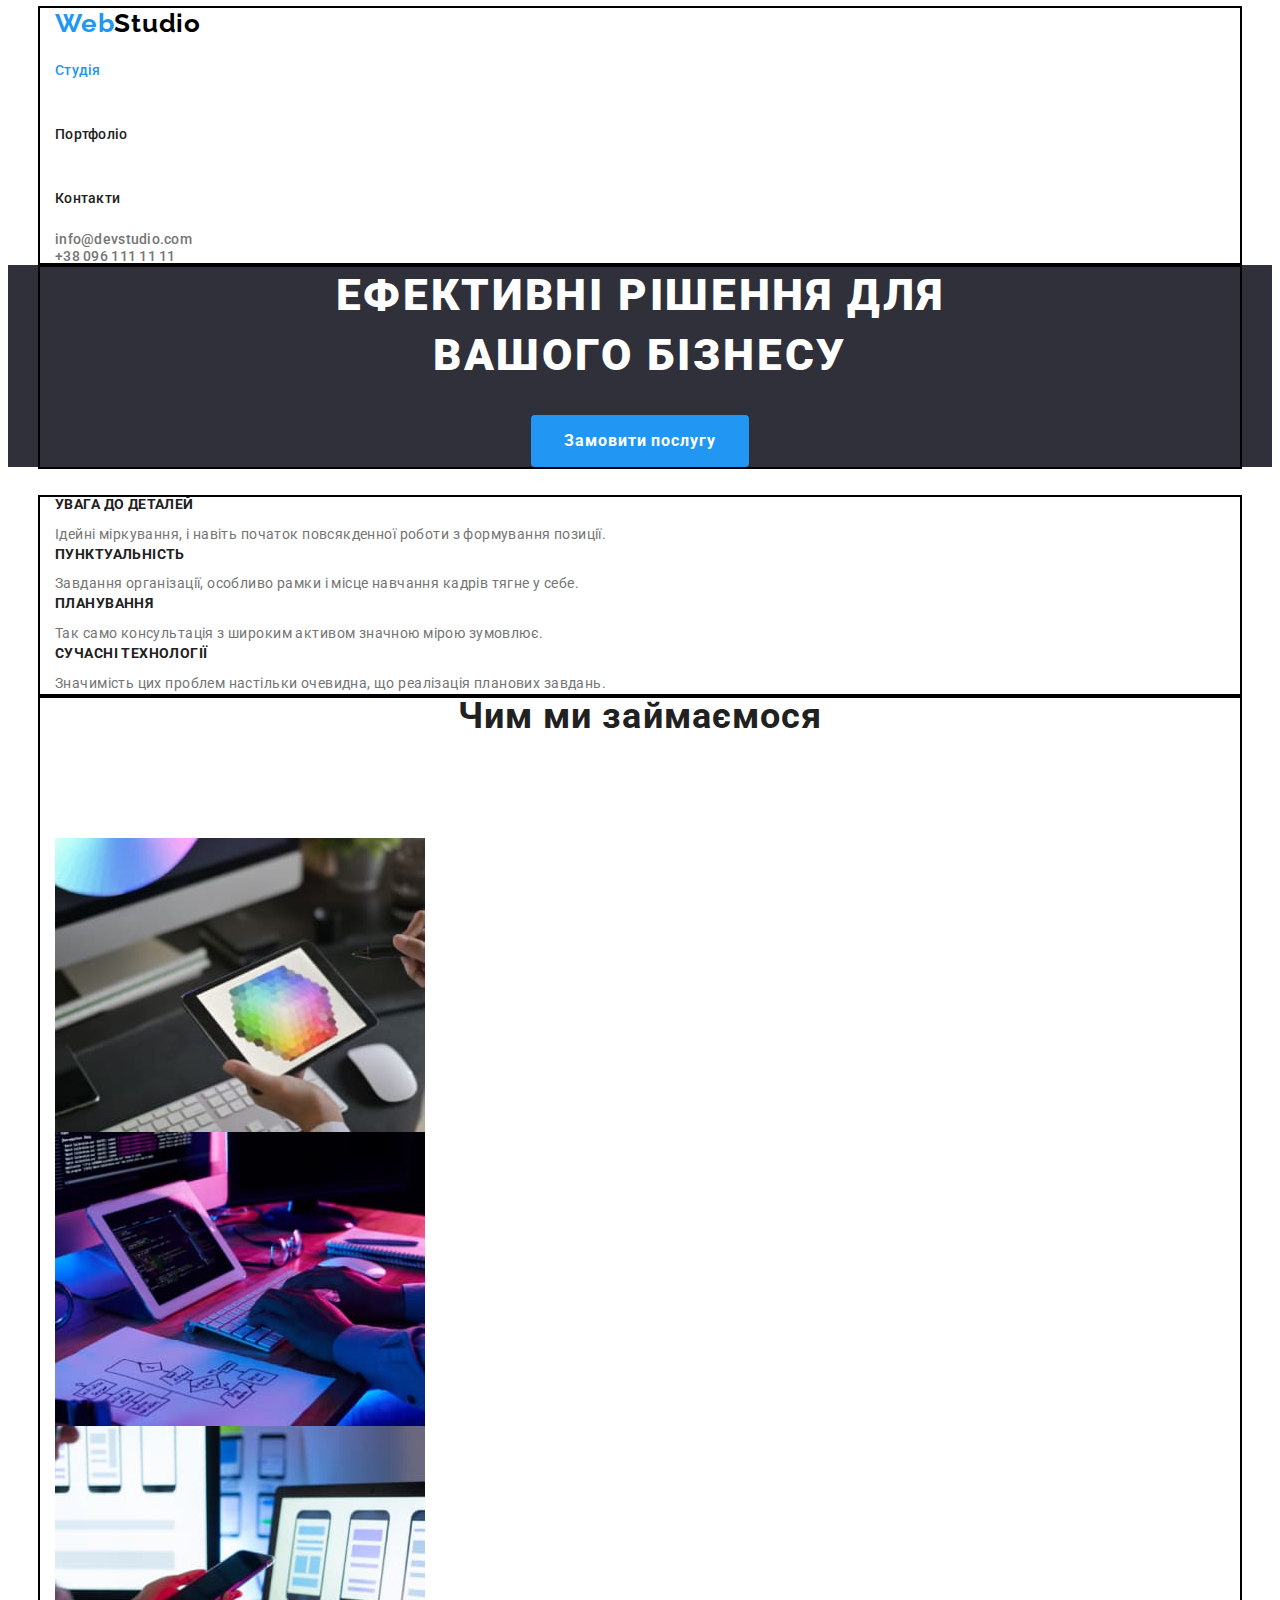
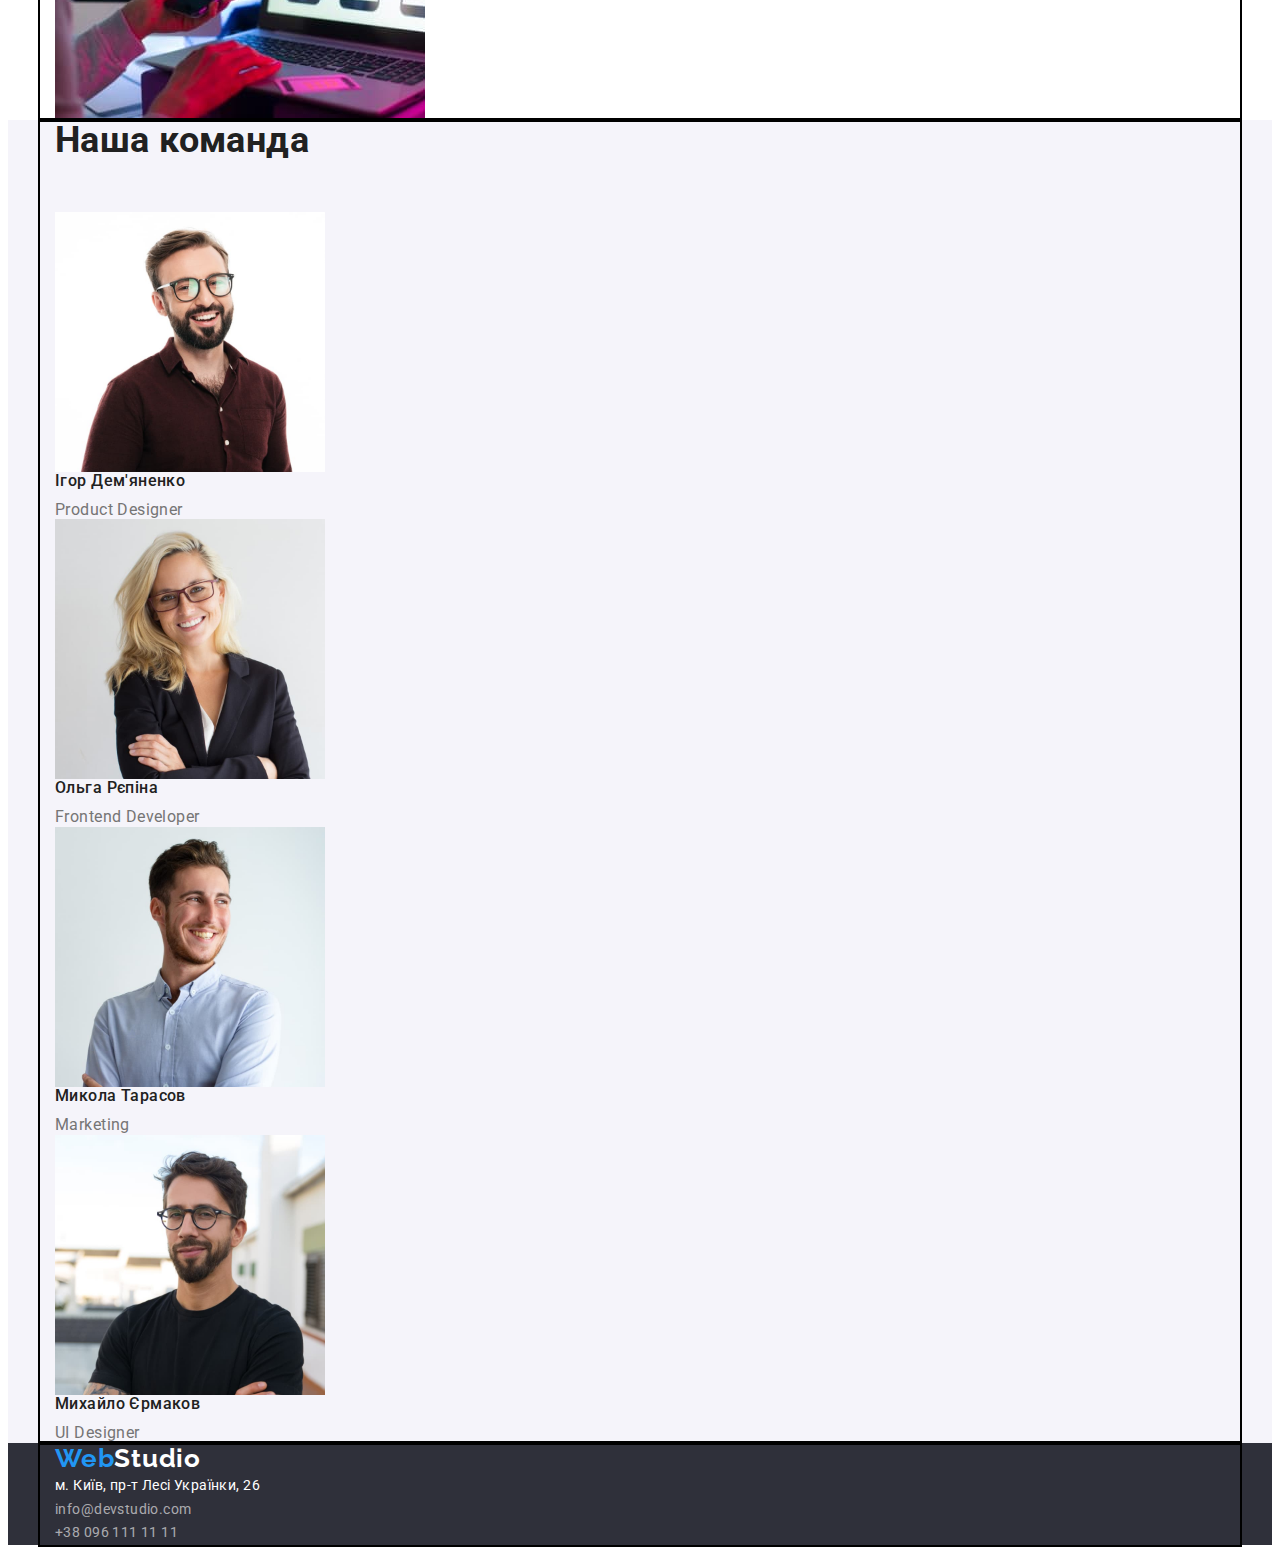
==== index.html @ 80672c94 "added container" ====
<!DOCTYPE html>
<html lang="uk">
  <head>
    <meta charset="UTF-8" />
    <meta http-equiv="X-UA-Compatible" content="IE=edge" />
    <meta name="viewport" content="width=device-width, initial-scale=1.0" />
    <title>Studio</title>
    <link rel="preconnect" href="https://fonts.googleapis.com">
    <link rel="preconnect" href="https://fonts.gstatic.com" crossorigin>
    <link href="https://fonts.googleapis.com/css2?family=Raleway:wght@700&family=Roboto:wght@400;500;700;900&display=swap" rel="stylesheet">
    <link rel="stylesheet" href="https://cdnjs.cloudflare.com/ajax/libs/modern-normalize/1.1.0/modern-normalize.min.css" integrity="sha512-wpPYUAdjBVSE4KJnH1VR1HeZfpl1ub8YT/NKx4PuQ5NmX2tKuGu6U/JRp5y+Y8XG2tV+wKQpNHVUX03MfMFn9Q==" crossorigin="anonymous" referrerpolicy="no-referrer" />
    <link rel="stylesheet" href="./css/styles.css" />
  </head>

  <body>

    <!-- хедер -->

   <header class="header">
    <div class="container">    
      <nav class="header-nav">
         <a href="./index.html" class="logo">Web<span class="logo-text">Studio</span></a>
        
         <ul class="header-nav-list">
          <li class="header-nav-item">
            <a href="./index.html" class="header-nav-link current">Студія</a></li>
          <li class="header-nav-item">
            <a href="./portfolio.html" class="header-nav-link">Портфоліо</a></li>
          <li class="header-nav-item">
            <a href="./index.html" class="header-nav-link">Контакти</a></li>
        </ul>
        
     </nav>

      <ul class="header-contact">
        <li>
          <a href="mailto:minfo@devstudio.com" class="mail-link">info@devstudio.com</a>
        </li>
        <li>
          <a href="tel:+380961111111" class="tel-link">+38 096 111 11 11</a>
        </li>
      </ul>
   </div>
  </header>

    <main>
      <section class="hero">
        <div class="container">
          <h1 class="hero-title">Ефективні рішення для вашого бізнесу</h1>
          <button type="button" class="hero-btn button">Замовити послугу</button>
        </div>
      </section>

      <section class="feature">
        <div class="container">
          <h2 class="visually-hidden">Особливості</h2>
          <ul class="feature-list">
            <li class="feature-item">
              <h3 class="feature-title">Увага до деталей</h3>
              <p class="feature-text">Ідейні міркування, і навіть початок повсякденної роботи з формування позиції.</p>
            </li>
            <li class="feature-item">
              <h3 class="feature-title">Пунктуальність</h3>
              <p class="feature-text">Завдання організації, особливо рамки і місце навчання кадрів тягне у себе.</p>
            </li>
            <li class="feature-item">
              <h3 class="feature-title">Планування</h3>
              <p class="feature-text">Так само консультація з широким активом значною мірою зумовлює.</p>
            </li>
            <li class="feature-item">
              <h3 class="feature-title">Сучасні технології</h3>
              <p class="feature-text">Значимість цих проблем настільки очевидна, що реалізація планових завдань.</p>
            </li>
          </ul>
        </div>
      </section>

      <section class="work">
        <div class="container">
          <h2 class="work-title">Чим ми займаємося</h2>
          <ul class="work-list">
            <li>
              <img src="./images/1.jpg" alt="розробка програм гаджетах" width="370" />
            </li>
            <li>
              <img src="./images/2.jpg" alt="розробка програм гаджетах" width="370" />
            </li>
            <li>
              <img src="./images/3.jpg" alt="розробка програм гаджетах" width="370" />
            </li>
          </ul>
        </div>
      </section>

      <section class="team">
        <div class="container">
          <h2 class="team-title">Наша команда</h2>
          <ul class="team-list">
            <li>
              <img src="./images/4.jpg" alt="член команди" width="270" />
              <h3 class="team-name">Ігор Дем'яненко</h3>
              <p lang="en" class="team-activity">Product Designer</p>
            </li>
  
            <li>
              <img src="./images/5.jpg" alt="член команди" width="270" />
              <h3 class="team-name">Ольга Рєпіна</h3>
              <p lang="en" class="team-activity">Frontend Developer</p>
            </li>
  
            <li>
              <img src="./images/6.jpg" alt="член команди" width="270" />
              <h3 class="team-name">Микола Тарасов</h3>
              <p lang="en" class="team-activity">Marketing</p>
            </li>
  
            <li>
              <img src="./images/7.jpg" alt="член команди" width="270" />
              <h3 class="team-name">Михайло Єрмаков</h3>
              <p lang="en" class="team-activity">UI Designer</p>
            </li>
          </ul>
        </div>
      </section>
    </main>

 <!-- футер -->

    <footer class="footer">
     <div class="container">
       <a href="./index.html" class="logo">Web<span class="logo-text-footer">Studio</span></a>
        <address class="footer-adress">
          <ul class="footer-adress-list">
            <li class="footer-adress-item">
              <a
                href="https://www.google.com/maps/d/viewer?mid=10uSM3H-mIU3GznYo2szRIEphczw&hl=en_US&ll=50.42732700000001%2C30.538092&z=17"
                class="footer-map" 
                target="_blank"
                rel="noreferrer noopener">
                м. Київ, пр-т Лесі Українки, 26
              </a>
            </li>
  
            <li class="footer-mail">
              <a href="mailto:minfo@devstudio.com" class="footer-mail">info@devstudio.com</a>
            </li>
  
            <li>
              <a href="tel:+380961111111" class="footer-tel">+38 096 111 11 11</a>
            </li>
          </ul>
        </address>
     </div>
    </footer>
  </body>
</html>
---- css/styles.css ----
/* основной цвет текста color: #757575; */
/* вторичный цвет текста color: #212121; */
/* белый color: #FFFFFF; */
/* акцент #2196F3; */
/* вторичный цвет фона #F5F4FA; */
/* цвет текста в футере rgba(255, 255, 255, 0.6) */
/* 000000 */
/* ECECEC */
/* F5F4FA */
/* 2F303A */
/* FFFFFF 60% */

:root {
  --primary-text-color: #757575; 
  --title-text-color: #212121;
  --white-color: rgba(255, 255, 255, 0.6);
  --accept-color: #2196F3;
  --primary-bg-color: #FFFFFF;
  --bgr-color: #2F303A;
  --black-color: #000000; 
  --bgr-secondary-color: #F5F4FA;
  --transpernt-white-color: rgba(255, 255, 255, 0.6);
  --hidden-color: #188CE8;
}

html {
  box-sizing: border-box;
}

*,
*::after,
*::before {
  box-sizing: inherit;
}

p, 
h1, 
h2, 
h3, 
h4, 
h5, 
h6 {
  margin: 0;
  }

ul, ol {
  margin: 0;
  padding-left: 0;
}

address {
  font-style: normal;
}

img {
  display: block;
}


body {
  background-color: var(--primary-bg-color);
  color: var(--primary-text-color);
  font-family: Roboto, sans-serif;
  font-size: 14px;
  font-weight: 400;
  letter-spacing: 0.03em;
  }

  .container {
    width: 1200px;
    padding-left: 15px;
    padding-right: 15px;
    outline: 2px solid black;
    margin: 0 auto;
  }

.visually-hidden {
  position: absolute;
  width: 1px;
  height: 1px;
  margin: -1px;
  border: 0;
  padding: 0;
  white-space: nowrap;
  clip-path: inset(100%);
  clip: rect(0 0 0 0);
  overflow: hidden;
}

.button {
font-family: Roboto, sans-serif;
cursor: pointer;
min-width: 152px;
border: 1px solid transparent;
}


/* индекс */

/* хедер */

.header {
 
}

.logo {
font-family: Raleway, normal;
color: var(--accept-color);
text-decoration: none;
font-weight: 700;
font-size: 26px;
line-height: 1.19;
letter-spacing: 0.03em;
}

.logo-text {
color: var(--black-color);
}

.header-nav-list {
list-style-type: none;

}

/* .header-nav-item {

} */

.header-nav-link {
color: var(--title-text-color);
text-decoration: none;
font-weight: 500;
font-size: 14px;
line-height: 1.14;
letter-spacing: 0.02em;
padding-top: 24px;
padding-bottom: 24px;
display: block;
}

.current {
color: var(--accept-color);
}

.header-contact {
 list-style-type: none;
}

.mail-link {
text-decoration: none;
color: var(--primary-text-color);
font-weight: 500;
font-size: 14px;
line-height: 1.14;
letter-spacing: 0.02em;
}

.tel-link {
text-decoration: none;
color: var(--primary-text-color);
font-weight: 500;
font-size: 14px;
line-height: 1.14;
letter-spacing: 0.02em;
}

.header-nav-link:hover,
.header-nav-link:focus,
.mail-link:hover,
.mail-link:focus,
.tel-link:hover,
.tel-link:focus {
color: var(--accept-color);
}

/* main */

.hero {
 background-color: var(--bgr-color); 
 margin-bottom: 30px;
}

.hero-title {
color: var(--primary-bg-color);
font-weight: 900;
font-size: 44px;
line-height: 60px;
letter-spacing: 0.06em;
text-transform: uppercase;
max-width: 696px;
margin: 0 auto;
margin-bottom: 30px;
text-align: center;
}

.hero-btn {
color: var(--primary-bg-color);
background-color: var(--accept-color);
font-weight: 700;
font-size: 16px;
line-height: 1.87;
letter-spacing: 0.06em;
margin: 0 auto;
display: block;
border-radius: 4px;
padding: 10px 32px;
text-align: center;
}

 .hero-btn:hover,
 .hero-btn:focus {
 background-color: var(--hidden-color);
 }

/* feature */

  /* .feature {

  }*/

.feature-list {
list-style-type: none;
}

/* .feature-item {
 } */

.feature-title {
color: var(--title-text-color);
font-weight: 700;
font-size: 14px;
line-height: 1.14;
text-transform: uppercase;
padding-bottom: 10px;
}

.feature-text {
color: var(--primary-text-color);
font-weight: 400;
font-size: 14px;
line-height:1.71;
letter-spacing: 0.03em;
}

/* work */

.work-title {
color: var(--title-text-color);
font-weight: 700;
font-size: 36px;
line-height: 1.16;
letter-spacing: 0.03em;
margin-bottom: 50px;
text-align: center;
padding-bottom: 50px;
}

.work-list {
list-style-type: none;  
}

/* team */

.team {
background-color: var(--bgr-secondary-color);
}

.team-title {
color: var(--title-text-color);
font-weight: 700;
font-size: 36px;
line-height: 1.16;
margin-bottom: 50px;
}

.team-list {
list-style-type: none; 
}

.team-name {
color: var(--title-text-color);
font-weight: 500;
font-size: 16px;
line-height: 1.18;
margin-bottom: 10px;
}

.team-activity {
font-size: 16px;
line-height: 1.18;
}

/* футер */

.footer {
background-color: var(--bgr-color);
}

/* .footer-adress {
  } */

.footer-adress-list {
list-style-type: none;
}

.logo-text-footer {
  color: var(--primary-bg-color);
}

.footer-mail, .footer-tel {
font-style: normal;
color: var(--transpernt-white-color);
text-decoration: none;
line-height: 1.71;
}

.footer-map {
font-style: normal;
color: var(--primary-bg-color);
text-decoration: none;
line-height: 1.71;
}

.footer-map:hover,
.footer-map:focus,
.footer-mail:hover,
.footer-mail:focus,
.footer-tel:hover,
.footer-tel:focus {
color: var(--accept-color);
}

/* Портфолио */

.button-secondary:hover,
.button-secondary:focus {
background-color: var(--accept-color);
color: var(--primary-bg-color);
}

.button-secondary {
color: var(--title-text-color);
background-color: var(--bgr-secondary-color);
font-weight: 500;
font-size: 16px;
line-height: 1.62;
text-align: center;
letter-spacing: 0.03em;
}

.portfolio-list {
 list-style-type: none; 
}

.portfolio-title {
color: var(--title-text-color);
font-weight: 700;
font-size: 18px;
line-height: 2;
letter-spacing: 0.06em;
}

.portfolio-text {
font-size: 16px;
line-height: 1.87;
}
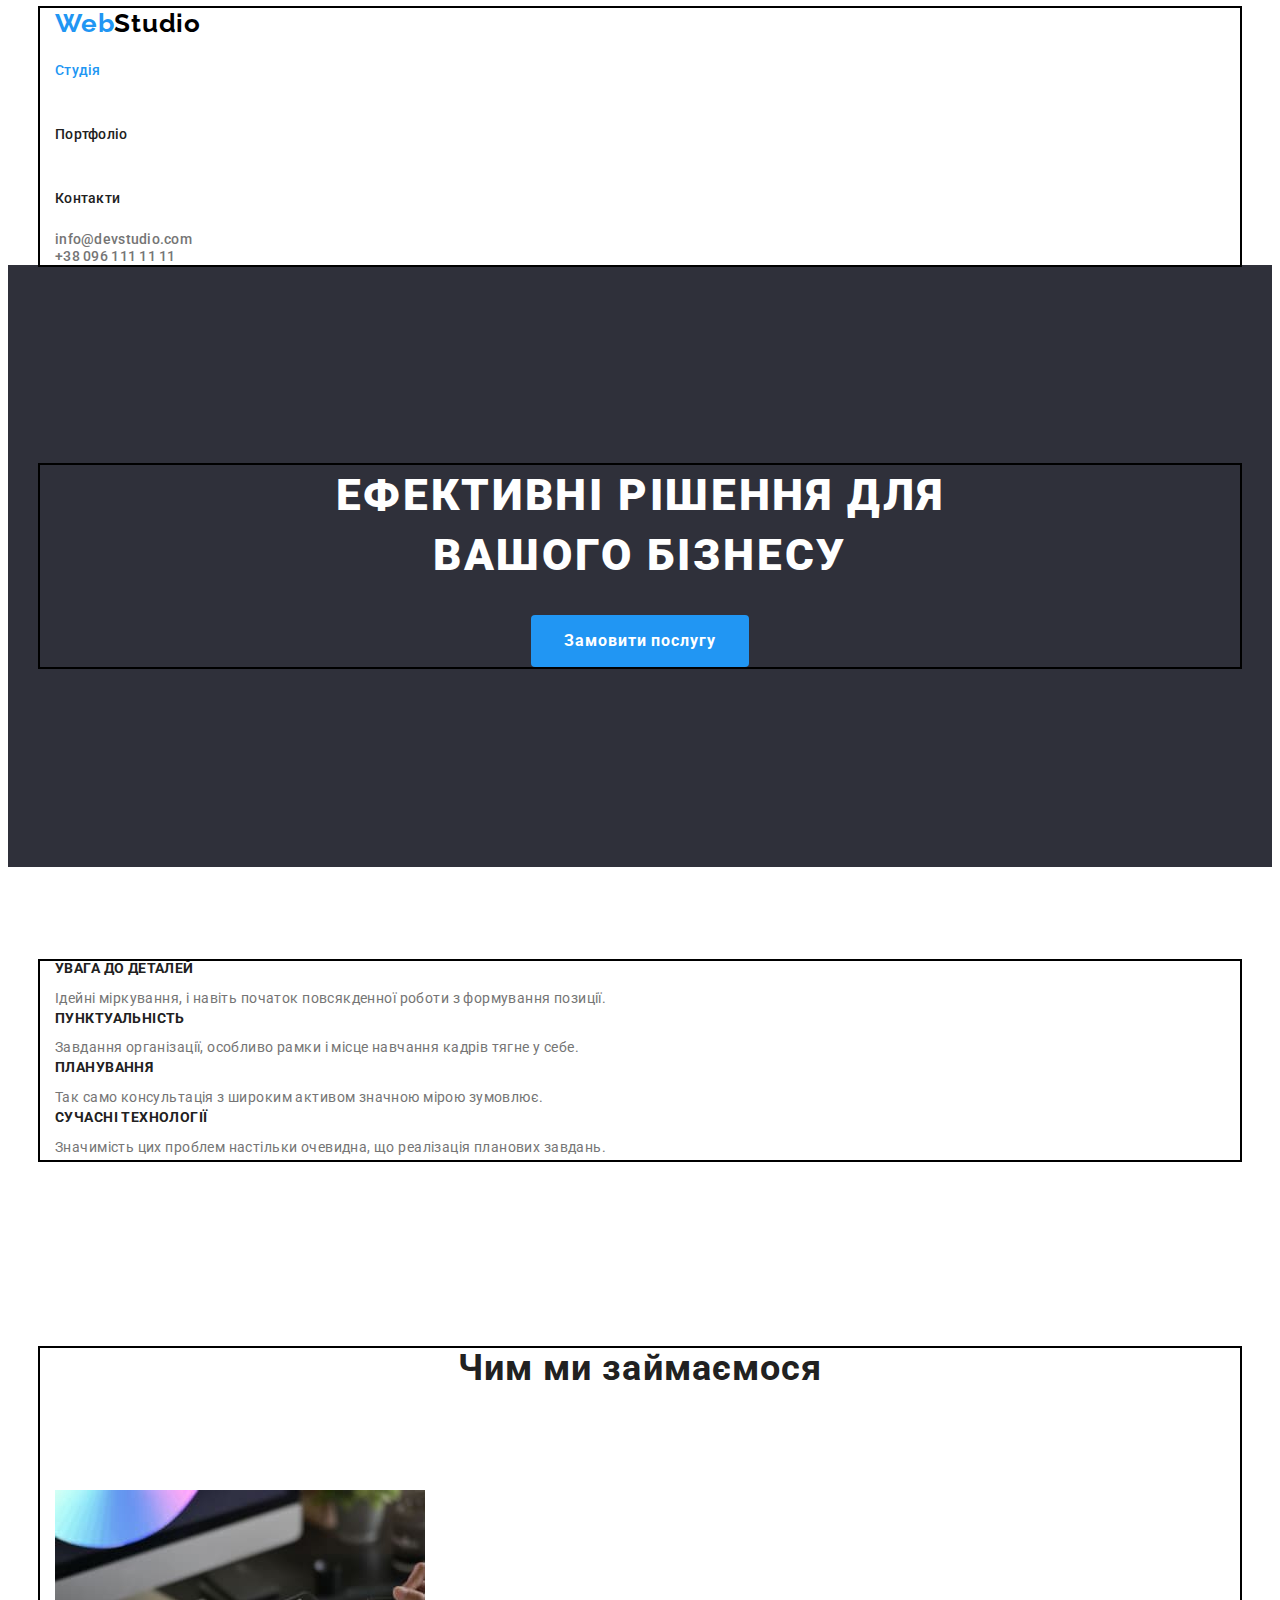
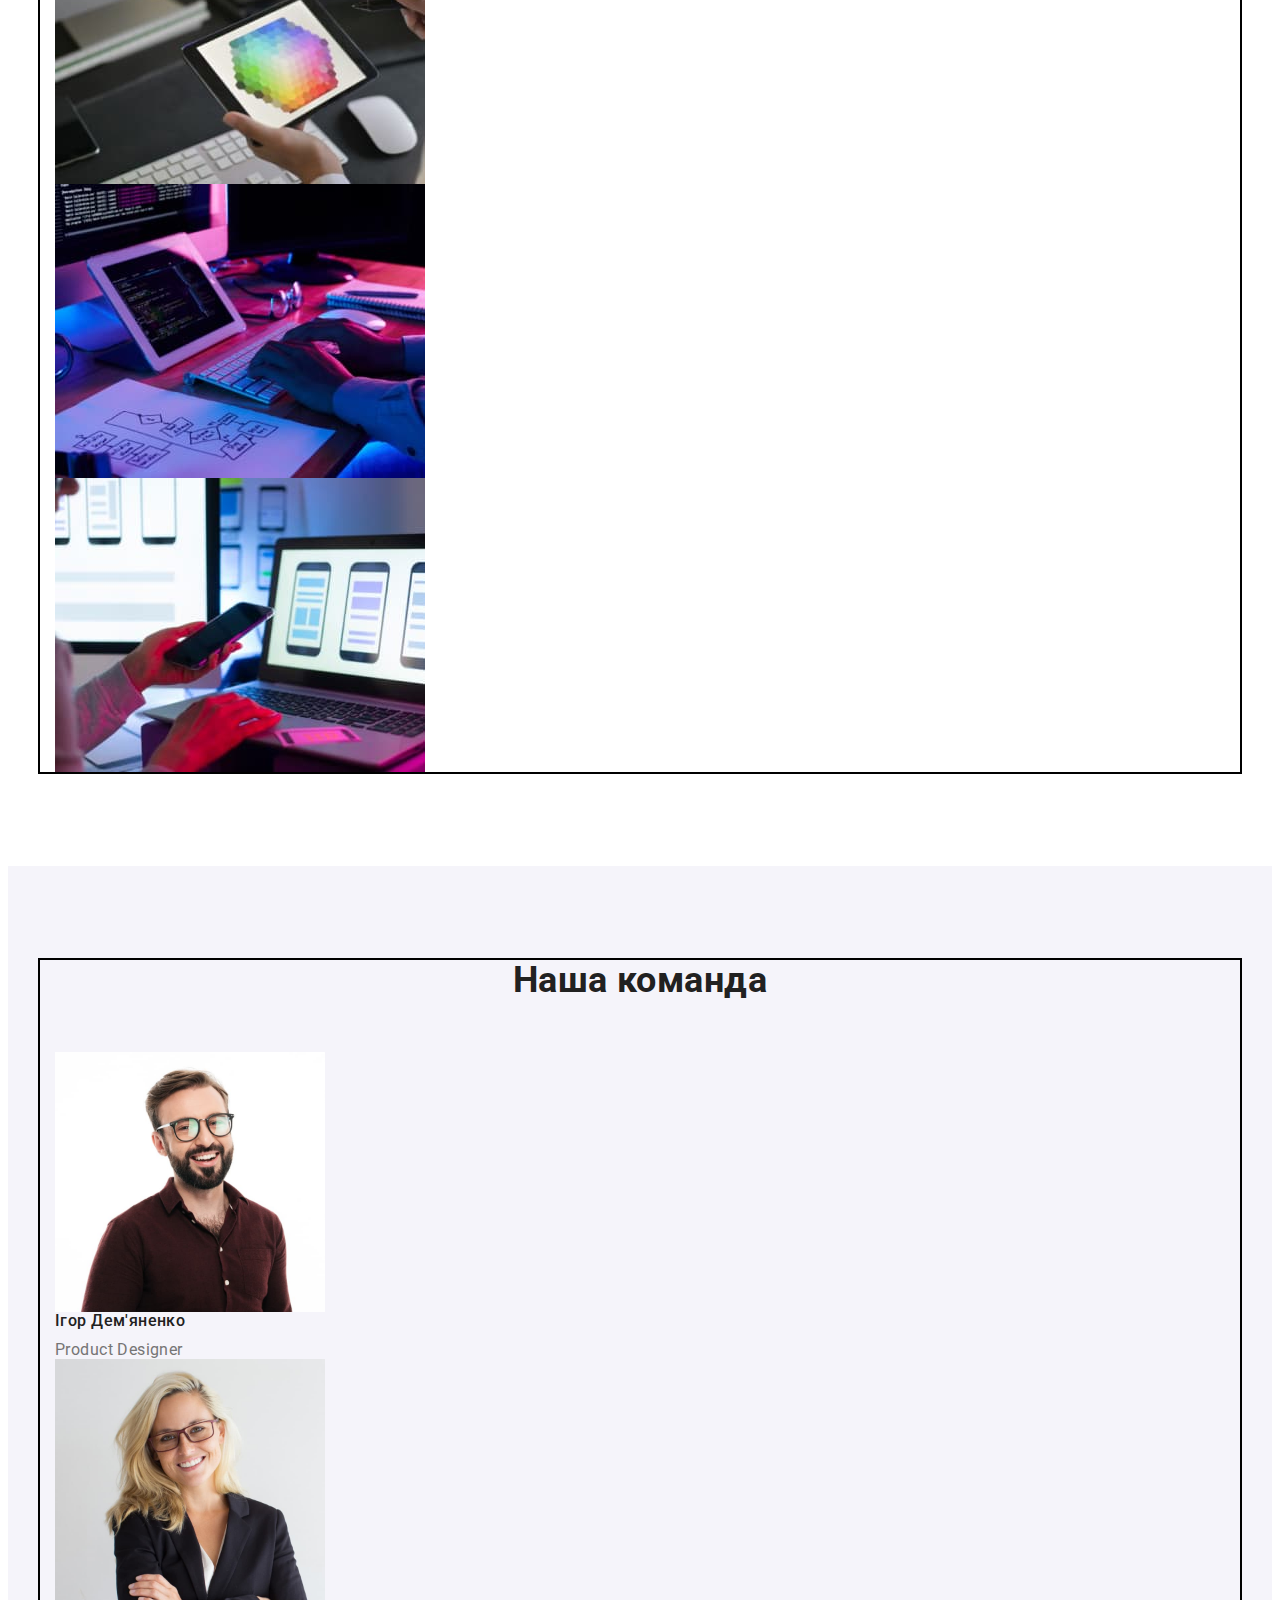
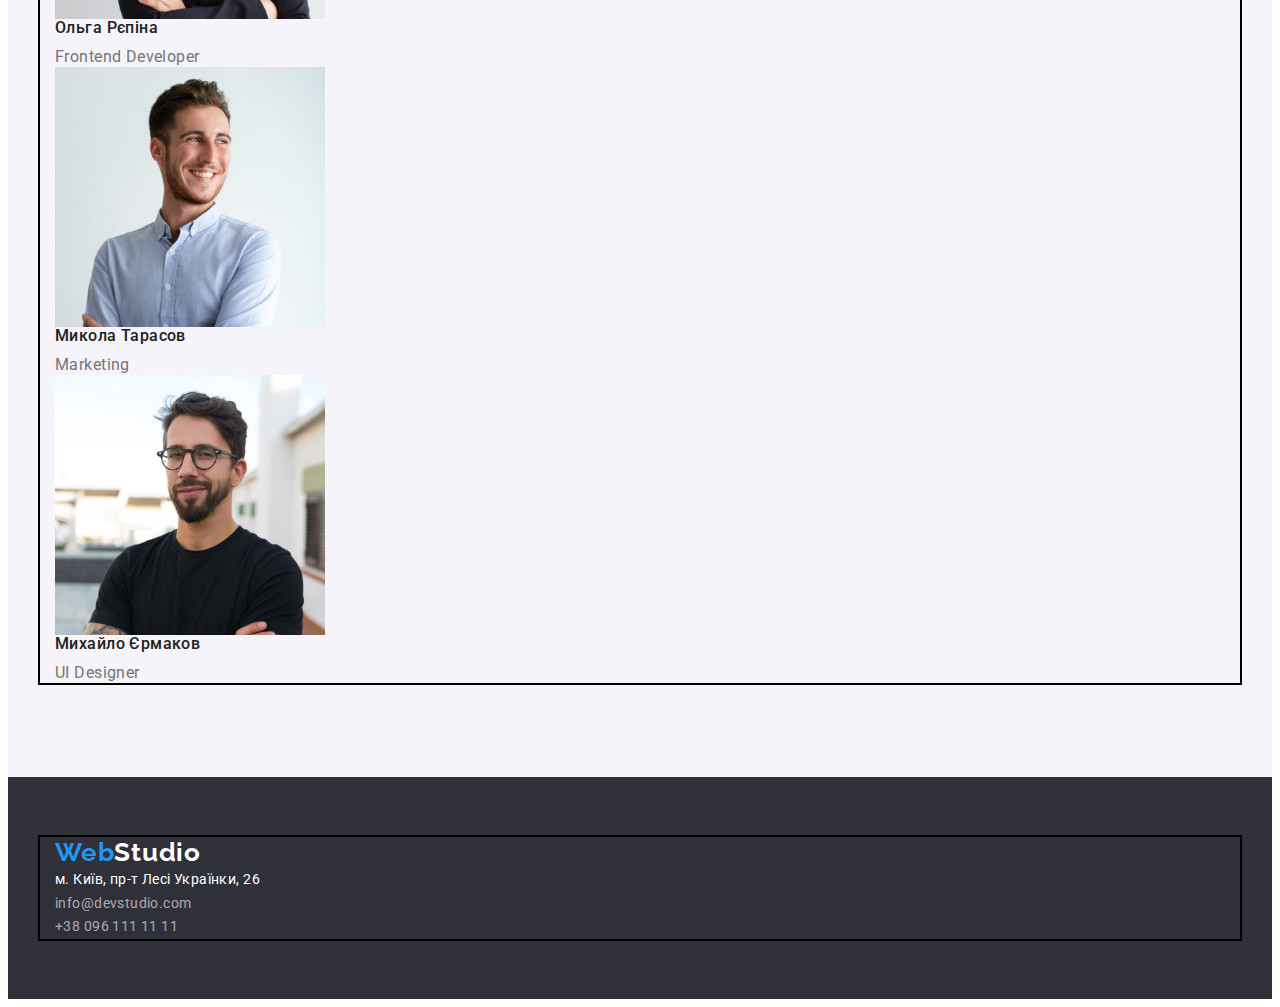
==== commit 542d54dd: "added flex" ====
--- a/index.html
+++ b/index.html
@@ -51,7 +51,7 @@
         </div>
       </section>
 
-      <section class="feature">
+      <section class="feature section">
         <div class="container">
           <h2 class="visually-hidden">Особливості</h2>
           <ul class="feature-list">
@@ -75,7 +75,7 @@
         </div>
       </section>
 
-      <section class="work">
+      <section class="work section">
         <div class="container">
           <h2 class="work-title">Чим ми займаємося</h2>
           <ul class="work-list">
@@ -92,7 +92,7 @@
         </div>
       </section>
 
-      <section class="team">
+      <section class="team section">
         <div class="container">
           <h2 class="team-title">Наша команда</h2>
           <ul class="team-list">
--- a/css/styles.css
+++ b/css/styles.css
@@ -90,8 +90,12 @@
 .button {
 font-family: Roboto, sans-serif;
 cursor: pointer;
-min-width: 152px;
 border: 1px solid transparent;
+}
+
+.section {
+  padding-top: 94px;
+  padding-bottom: 94px;
 }
 
 
@@ -177,7 +181,7 @@
 
 .hero {
  background-color: var(--bgr-color); 
- margin-bottom: 30px;
+ padding: 200px 0px;
 }
 
 .hero-title {
@@ -271,6 +275,7 @@
 font-size: 36px;
 line-height: 1.16;
 margin-bottom: 50px;
+text-align: center;
 }
 
 .team-list {
@@ -294,6 +299,8 @@
 
 .footer {
 background-color: var(--bgr-color);
+padding-top: 60px;
+padding-bottom: 60px;
 }
 
 /* .footer-adress {
@@ -332,6 +339,10 @@
 
 /* Портфолио */
 
+.portfolio {
+  padding: 94px 0;
+  }
+
 .button-secondary:hover,
 .button-secondary:focus {
 background-color: var(--accept-color);
@@ -346,11 +357,43 @@
 line-height: 1.62;
 text-align: center;
 letter-spacing: 0.03em;
-}
+padding: 6px 22px;
+}
+
+.portfolio-list, .menu {
+ list-style-type: none;
+ display: flex;
+  }
+
+.menu {
+  /* flex-wrap: wrap; */
+  justify-content: center;
+  margin-bottom: 50px;
+  }
+
+ .menu li{
+  margin-right: 8px;
+ }
+
+ .menu li:last-child {
+  margin-right: 0;
+}
+
 
 .portfolio-list {
- list-style-type: none; 
-}
+  flex-wrap: wrap;
+  flex-basis: calc(100% / 3);
+  gap: 30px;
+  }
+
+.portfolio-list-card {
+  outline: 1px solid #EEEEEE;
+}
+
+.card {
+  padding: 20px 24px;
+}
+
 
 .portfolio-title {
 color: var(--title-text-color);
@@ -358,6 +401,7 @@
 font-size: 18px;
 line-height: 2;
 letter-spacing: 0.06em;
+padding-bottom: 4px;
 }
 
 .portfolio-text {
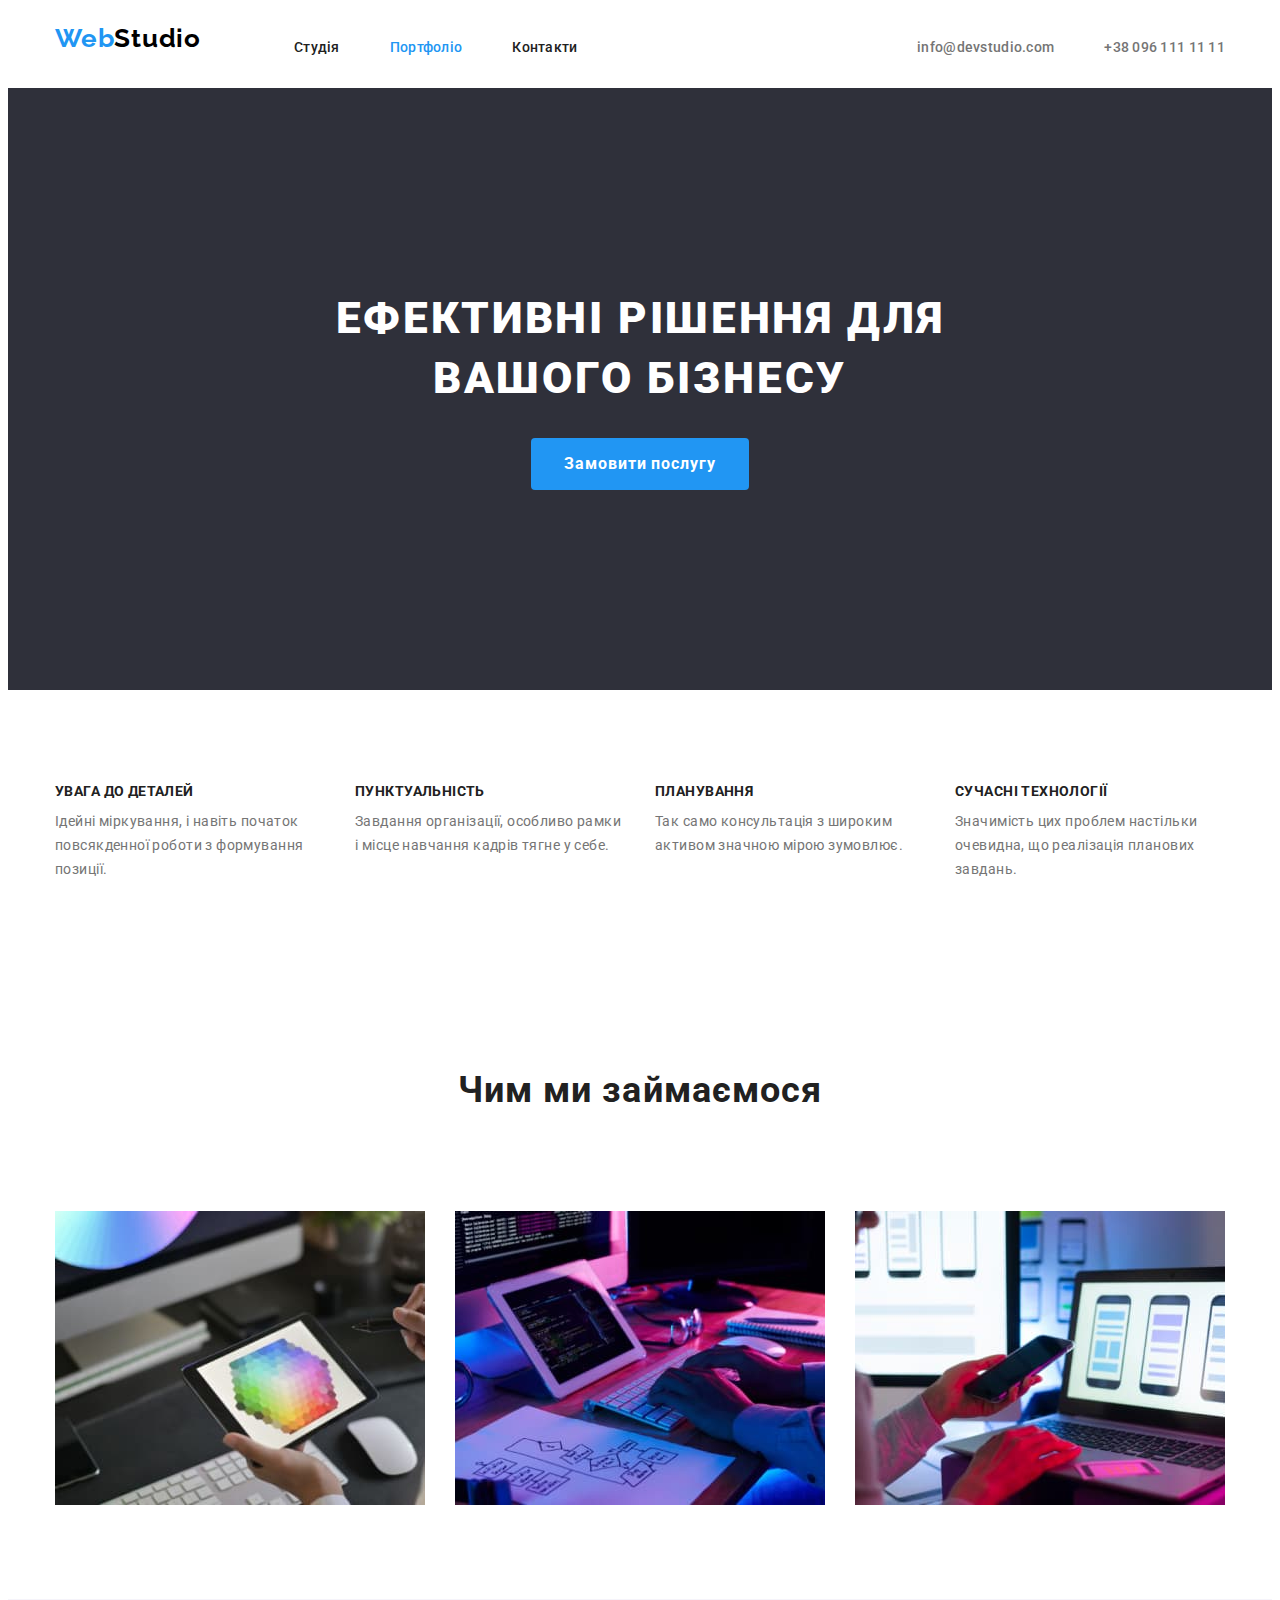
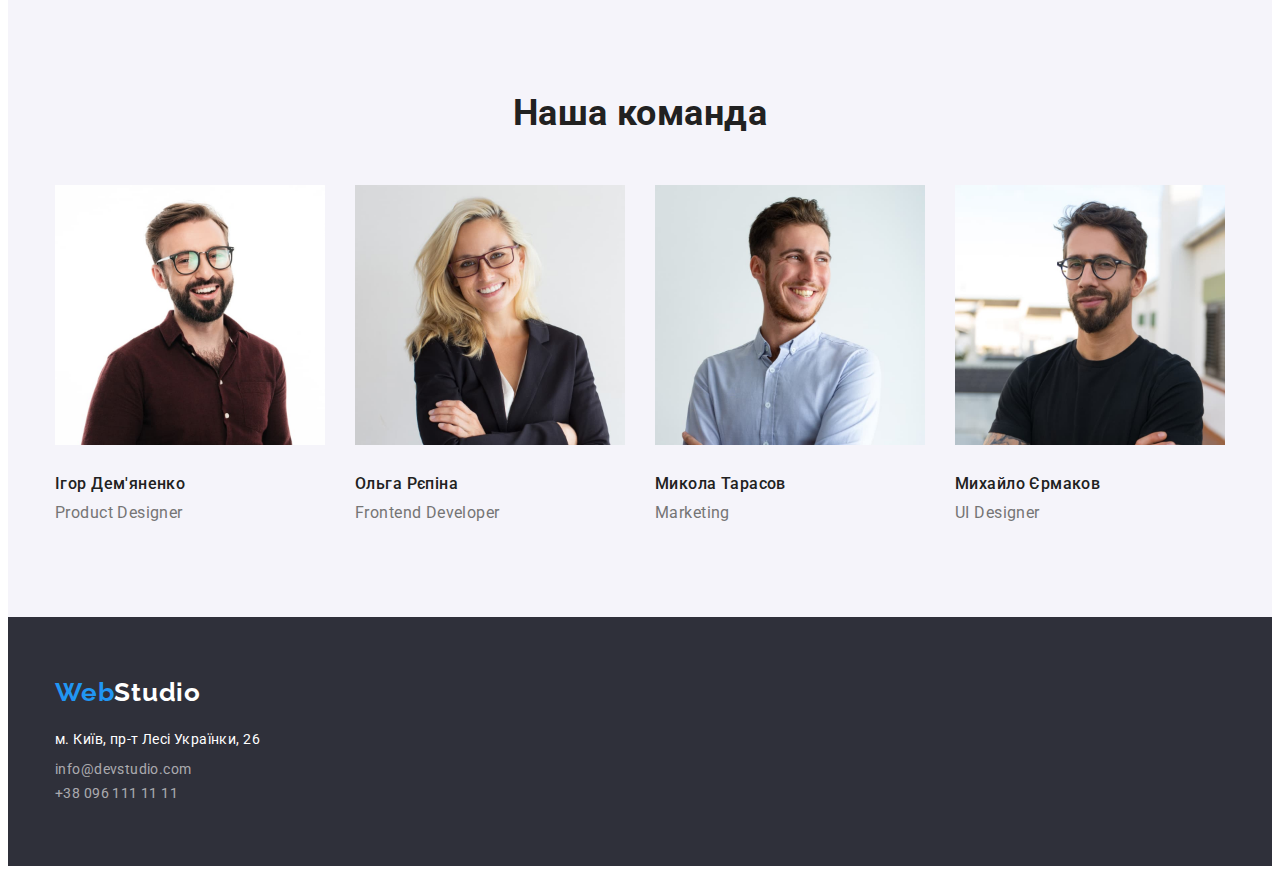
==== commit f50c3089: "added flex" ====
--- a/index.html
+++ b/index.html
@@ -17,31 +17,31 @@
     <!-- хедер -->
 
    <header class="header">
-    <div class="container">    
-      <nav class="header-nav">
-         <a href="./index.html" class="logo">Web<span class="logo-text">Studio</span></a>
-        
-         <ul class="header-nav-list">
-          <li class="header-nav-item">
-            <a href="./index.html" class="header-nav-link current">Студія</a></li>
-          <li class="header-nav-item">
-            <a href="./portfolio.html" class="header-nav-link">Портфоліо</a></li>
-          <li class="header-nav-item">
-            <a href="./index.html" class="header-nav-link">Контакти</a></li>
+     <div class="container">
+      <section class="top-menu">
+        <nav class="header-nav">
+           <a href="./index.html" class="logo">Web<span class="logo-text">Studio</span></a>
+          <ul class="header-nav-list">
+            <li class="header-nav-item">
+              <a href="./index.html" class="header-nav-link">Студія</a></li>
+            <li class="header-nav-item">
+              <a href="./portfolio.html" class="header-nav-link current">Портфоліо</a></li>
+            <li class="header-nav-item">
+              <a href="./index.html" class="header-nav-link">Контакти</a></li>
+          </ul>
+        </nav>
+  
+        <ul class="header-contact">
+          <li>
+            <a href="mailto:minfo@devstudio.com" class="mail-link">info@devstudio.com</a>
+          </li>
+          <li>
+            <a href="tel:+380961111111" class="tel-link">+38 096 111 11 11</a>
+          </li>
         </ul>
-        
-     </nav>
-
-      <ul class="header-contact">
-        <li>
-          <a href="mailto:minfo@devstudio.com" class="mail-link">info@devstudio.com</a>
-        </li>
-        <li>
-          <a href="tel:+380961111111" class="tel-link">+38 096 111 11 11</a>
-        </li>
-      </ul>
-   </div>
-  </header>
+        </section>
+      </div>
+    </header>
 
     <main>
       <section class="hero">
@@ -96,7 +96,7 @@
         <div class="container">
           <h2 class="team-title">Наша команда</h2>
           <ul class="team-list">
-            <li>
+            <li class="team-card">
               <img src="./images/4.jpg" alt="член команди" width="270" />
               <h3 class="team-name">Ігор Дем'яненко</h3>
               <p lang="en" class="team-activity">Product Designer</p>
--- a/css/styles.css
+++ b/css/styles.css
@@ -70,7 +70,7 @@
     width: 1200px;
     padding-left: 15px;
     padding-right: 15px;
-    outline: 2px solid black;
+    /* outline: 2px solid black; */
     margin: 0 auto;
   }
 
@@ -103,11 +103,16 @@
 
 /* хедер */
 
-.header {
- 
+.header-nav {
+ align-items: center;
+ }
+
+.top-menu {
+display: flex;
 }
 
 .logo {
+display: block;
 font-family: Raleway, normal;
 color: var(--accept-color);
 text-decoration: none;
@@ -115,6 +120,7 @@
 font-size: 26px;
 line-height: 1.19;
 letter-spacing: 0.03em;
+/* margin: 0 93px 25px 0; */
 }
 
 .logo-text {
@@ -123,12 +129,13 @@
 
 .header-nav-list {
 list-style-type: none;
-
-}
-
-/* .header-nav-item {
-
-} */
+margin-left: 93px;
+}
+
+.header-nav-item:not(:last-child){
+margin-right: 50px;
+
+}
 
 .header-nav-link {
 color: var(--title-text-color);
@@ -137,9 +144,10 @@
 font-size: 14px;
 line-height: 1.14;
 letter-spacing: 0.02em;
-padding-top: 24px;
-padding-bottom: 24px;
-display: block;
+padding-top: 32px;
+padding-bottom: 32px;
+display: block;
+
 }
 
 .current {
@@ -148,24 +156,35 @@
 
 .header-contact {
  list-style-type: none;
+ display: flex;
+ margin-left: auto;
+ }
+
+.header-nav, .header-nav-list{
+  display: flex;
 }
 
 .mail-link {
+display: block;
 text-decoration: none;
 color: var(--primary-text-color);
 font-weight: 500;
 font-size: 14px;
 line-height: 1.14;
 letter-spacing: 0.02em;
+padding:32px 0;
+margin-right: 50px;
 }
 
 .tel-link {
+display: block;
 text-decoration: none;
 color: var(--primary-text-color);
 font-weight: 500;
 font-size: 14px;
 line-height: 1.14;
 letter-spacing: 0.02em;
+padding: 32px 0;
 }
 
 .header-nav-link:hover,
@@ -223,11 +242,21 @@
   }*/
 
 .feature-list {
+display: block;
 list-style-type: none;
-}
-
-/* .feature-item {
- } */
+display: flex;
+gap: 30px;
+/* flex-wrap: wrap; */
+}
+
+.feature-item {
+  min-width: 270px;
+  /* flex-basis: calc(100%/4-30px); */
+ } 
+
+ /* .feature-item:not(:last-child) {
+margin-right: 30px; }*/
+ 
 
 .feature-title {
 color: var(--title-text-color);
@@ -260,7 +289,9 @@
 }
 
 .work-list {
-list-style-type: none;  
+list-style-type: none;
+display: flex;  
+gap: 30px;
 }
 
 /* team */
@@ -279,8 +310,14 @@
 }
 
 .team-list {
-list-style-type: none; 
-}
+list-style-type: none;
+display: flex; 
+gap: 30px;
+}
+
+/* .team-card {
+margin-bottom: 30px;
+} */
 
 .team-name {
 color: var(--title-text-color);
@@ -288,6 +325,7 @@
 font-size: 16px;
 line-height: 1.18;
 margin-bottom: 10px;
+margin-top: 30px;
 }
 
 .team-activity {
@@ -301,10 +339,18 @@
 background-color: var(--bgr-color);
 padding-top: 60px;
 padding-bottom: 60px;
-}
-
-/* .footer-adress {
-  } */
+margin-bottom: 20px;
+}
+
+.logo {
+  margin-bottom: 20px;
+}
+
+.footer-adress-item {
+  display: block;
+  margin-bottom: 9px;
+  max-height: 21px;
+  } 
 
 .footer-adress-list {
 list-style-type: none;
@@ -320,6 +366,11 @@
 text-decoration: none;
 line-height: 1.71;
 }
+
+/* .footer-mail {
+  margin-bottom: 9px;
+  max-height: 21px;
+} */
 
 .footer-map {
 font-style: normal;
@@ -382,18 +433,17 @@
 
 .portfolio-list {
   flex-wrap: wrap;
-  flex-basis: calc(100% / 3);
+  /* flex-basis: calc(100% / 3); */
   gap: 30px;
   }
 
 .portfolio-list-card {
-  outline: 1px solid #EEEEEE;
+outline: 1px solid #EEEEEE;
 }
 
 .card {
   padding: 20px 24px;
 }
-
 
 .portfolio-title {
 color: var(--title-text-color);
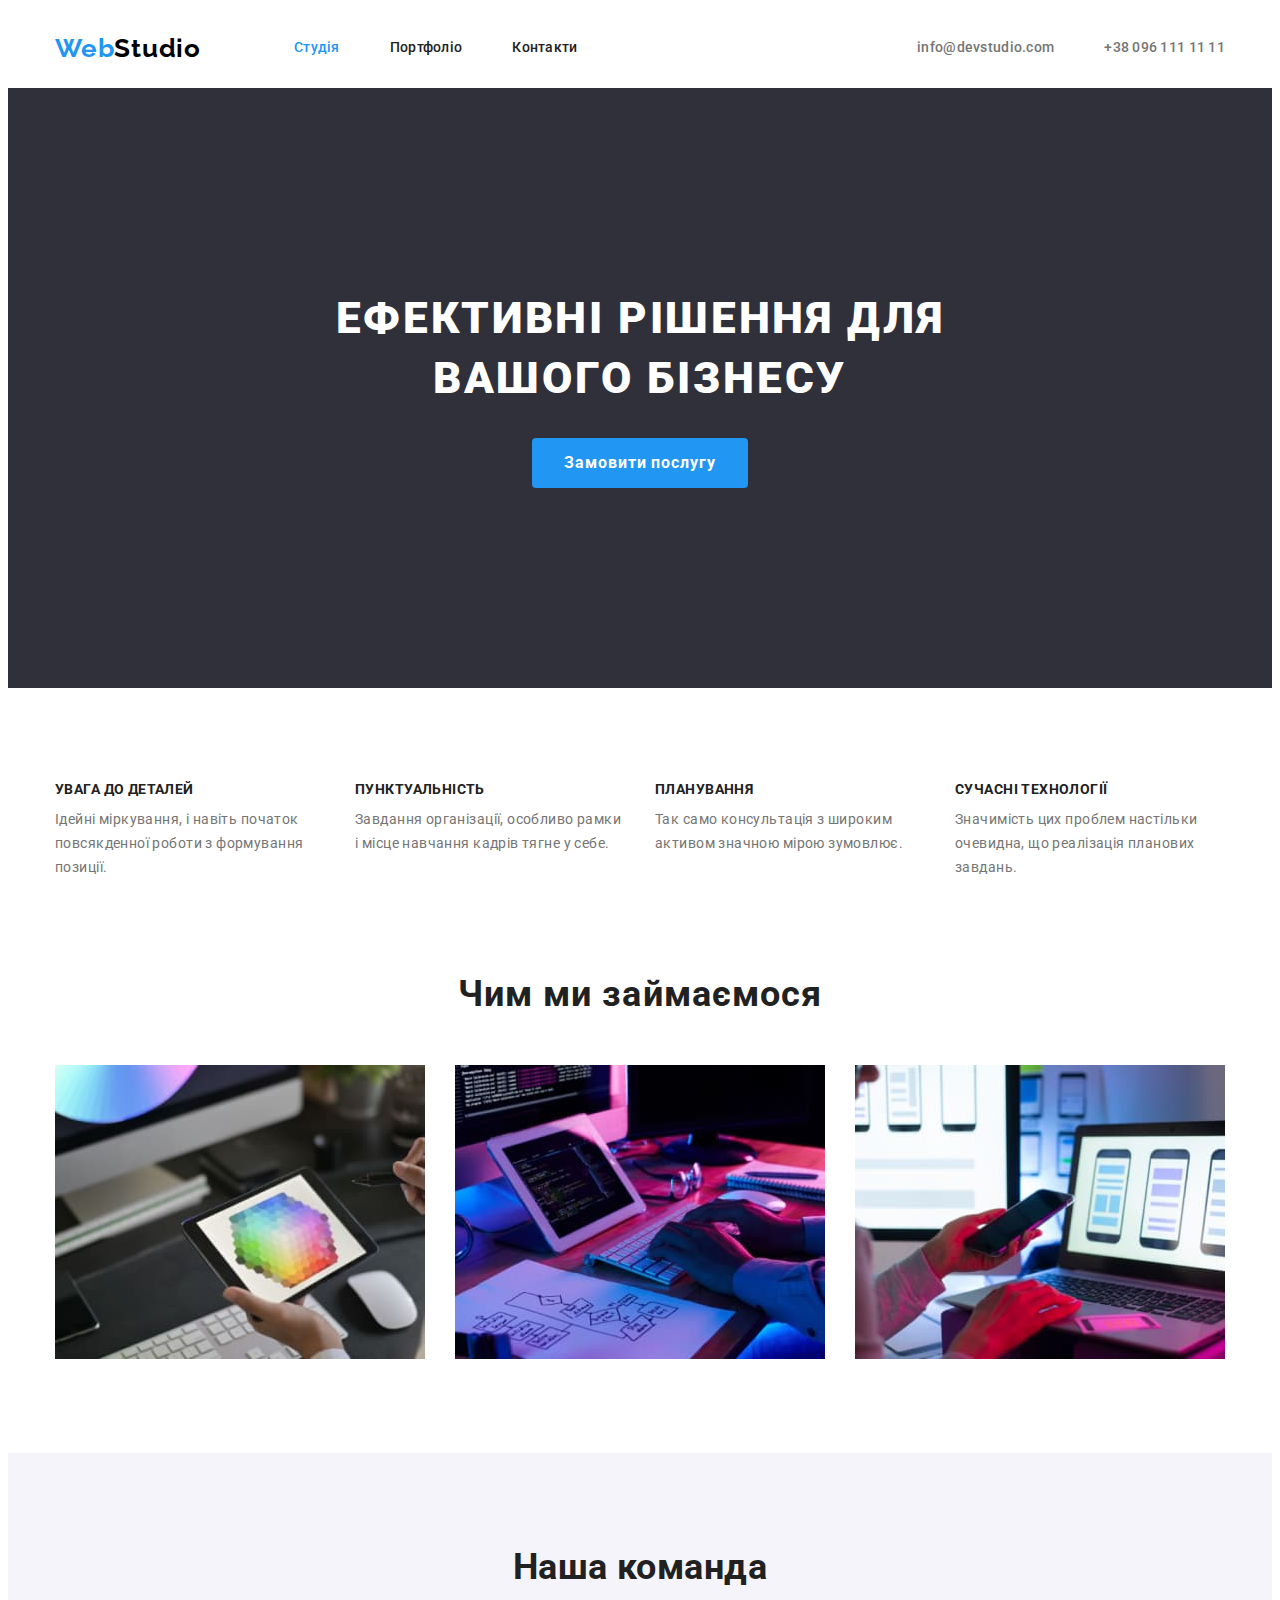
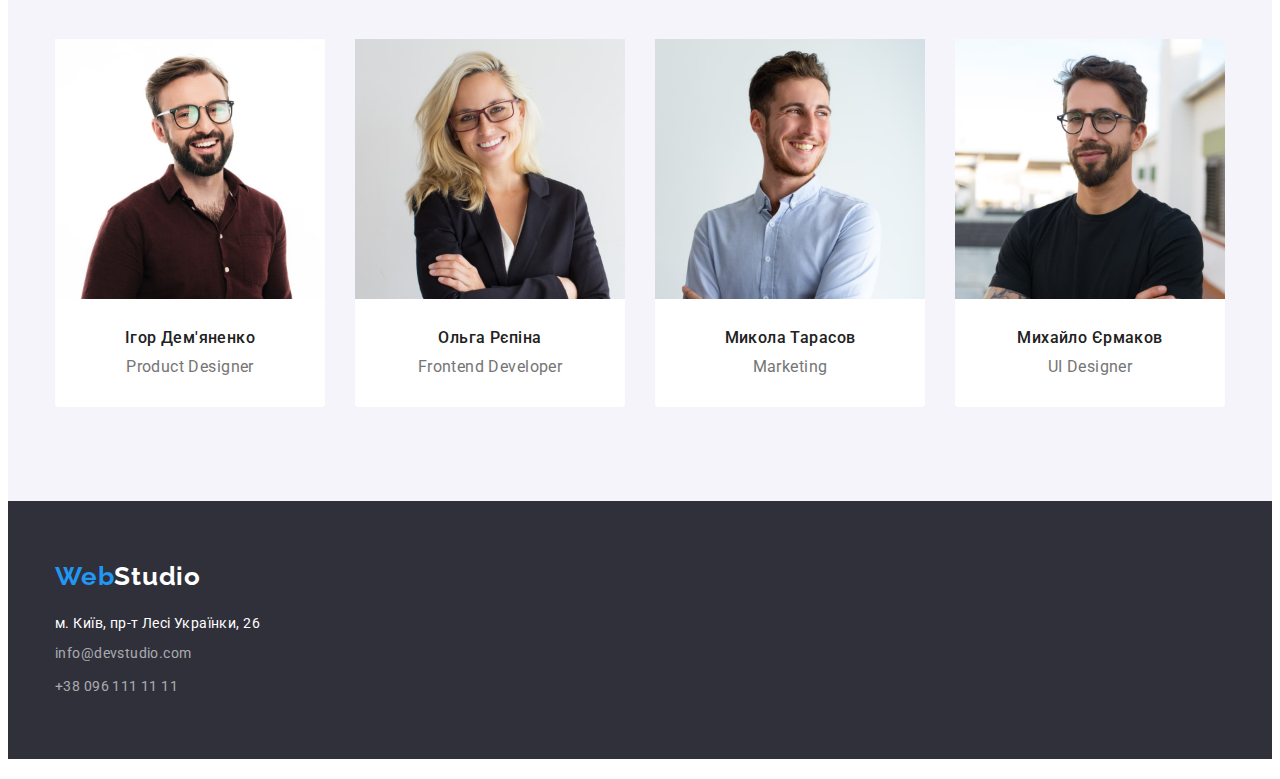
==== commit 75703f9b: "last" ====
--- a/index.html
+++ b/index.html
@@ -23,9 +23,9 @@
            <a href="./index.html" class="logo">Web<span class="logo-text">Studio</span></a>
           <ul class="header-nav-list">
             <li class="header-nav-item">
-              <a href="./index.html" class="header-nav-link">Студія</a></li>
+              <a href="./index.html" class="header-nav-link current">Студія</a></li>
             <li class="header-nav-item">
-              <a href="./portfolio.html" class="header-nav-link current">Портфоліо</a></li>
+              <a href="./portfolio.html" class="header-nav-link">Портфоліо</a></li>
             <li class="header-nav-item">
               <a href="./index.html" class="header-nav-link">Контакти</a></li>
           </ul>
@@ -75,7 +75,7 @@
         </div>
       </section>
 
-      <section class="work section">
+      <section class="work">
         <div class="container">
           <h2 class="work-title">Чим ми займаємося</h2>
           <ul class="work-list">
@@ -98,26 +98,34 @@
           <ul class="team-list">
             <li class="team-card">
               <img src="./images/4.jpg" alt="член команди" width="270" />
+              <div class="team-lead">
               <h3 class="team-name">Ігор Дем'яненко</h3>
               <p lang="en" class="team-activity">Product Designer</p>
+              <div>
             </li>
   
             <li>
               <img src="./images/5.jpg" alt="член команди" width="270" />
+              <div class="team-lead">
               <h3 class="team-name">Ольга Рєпіна</h3>
               <p lang="en" class="team-activity">Frontend Developer</p>
+            </div>
             </li>
   
             <li>
               <img src="./images/6.jpg" alt="член команди" width="270" />
+              <div class="team-lead">
               <h3 class="team-name">Микола Тарасов</h3>
               <p lang="en" class="team-activity">Marketing</p>
+            </div>
             </li>
   
             <li>
               <img src="./images/7.jpg" alt="член команди" width="270" />
+              <div class="team-lead">
               <h3 class="team-name">Михайло Єрмаков</h3>
               <p lang="en" class="team-activity">UI Designer</p>
+              </div>
             </li>
           </ul>
         </div>
@@ -128,7 +136,7 @@
 
     <footer class="footer">
      <div class="container">
-       <a href="./index.html" class="logo">Web<span class="logo-text-footer">Studio</span></a>
+       <a href="./index.html" class="footer-logo">Web<span class="logo-text-footer">Studio</span></a>
         <address class="footer-adress">
           <ul class="footer-adress-list">
             <li class="footer-adress-item">
--- a/css/styles.css
+++ b/css/styles.css
@@ -11,16 +11,16 @@
 /* FFFFFF 60% */
 
 :root {
-  --primary-text-color: #757575; 
+  --primary-text-color: #757575;
   --title-text-color: #212121;
   --white-color: rgba(255, 255, 255, 0.6);
-  --accept-color: #2196F3;
-  --primary-bg-color: #FFFFFF;
-  --bgr-color: #2F303A;
-  --black-color: #000000; 
-  --bgr-secondary-color: #F5F4FA;
+  --accept-color: #2196f3;
+  --primary-bg-color: #ffffff;
+  --bgr-color: #2f303a;
+  --black-color: #000000;
+  --bgr-secondary-color: #f5f4fa;
   --transpernt-white-color: rgba(255, 255, 255, 0.6);
-  --hidden-color: #188CE8;
+  --hidden-color: #188ce8;
 }
 
 html {
@@ -33,17 +33,18 @@
   box-sizing: inherit;
 }
 
-p, 
-h1, 
-h2, 
-h3, 
-h4, 
-h5, 
+p,
+h1,
+h2,
+h3,
+h4,
+h5,
 h6 {
   margin: 0;
-  }
-
-ul, ol {
+}
+
+ul,
+ol {
   margin: 0;
   padding-left: 0;
 }
@@ -55,7 +56,6 @@
 img {
   display: block;
 }
-
 
 body {
   background-color: var(--primary-bg-color);
@@ -64,15 +64,15 @@
   font-size: 14px;
   font-weight: 400;
   letter-spacing: 0.03em;
-  }
-
-  .container {
-    width: 1200px;
-    padding-left: 15px;
-    padding-right: 15px;
-    /* outline: 2px solid black; */
-    margin: 0 auto;
-  }
+}
+
+.container {
+  width: 1200px;
+  padding-left: 15px;
+  padding-right: 15px;
+  /* outline: 2px solid black; */
+  margin: 0 auto;
+}
 
 .visually-hidden {
   position: absolute;
@@ -88,9 +88,9 @@
 }
 
 .button {
-font-family: Roboto, sans-serif;
-cursor: pointer;
-border: 1px solid transparent;
+  font-family: Roboto, sans-serif;
+  cursor: pointer;
+  border: 1px solid transparent;
 }
 
 .section {
@@ -98,93 +98,91 @@
   padding-bottom: 94px;
 }
 
-
 /* индекс */
 
 /* хедер */
 
 .header-nav {
- align-items: center;
- }
+  align-items: center;
+}
 
 .top-menu {
-display: flex;
+  display: flex;
 }
 
 .logo {
-display: block;
-font-family: Raleway, normal;
-color: var(--accept-color);
-text-decoration: none;
-font-weight: 700;
-font-size: 26px;
-line-height: 1.19;
-letter-spacing: 0.03em;
-/* margin: 0 93px 25px 0; */
+  display: block;
+  font-family: Raleway, normal;
+  color: var(--accept-color);
+  text-decoration: none;
+  font-weight: 700;
+  font-size: 26px;
+  line-height: 1.19;
+  letter-spacing: 0.03em;
+  /* margin: 0 93px 25px 0; */
 }
 
 .logo-text {
-color: var(--black-color);
+  color: var(--black-color);
 }
 
 .header-nav-list {
-list-style-type: none;
-margin-left: 93px;
-}
-
-.header-nav-item:not(:last-child){
-margin-right: 50px;
-
+  list-style-type: none;
+  margin-left: 93px;
+}
+
+.header-nav-item:not(:last-child) {
+  margin-right: 50px;
 }
 
 .header-nav-link {
-color: var(--title-text-color);
-text-decoration: none;
-font-weight: 500;
-font-size: 14px;
-line-height: 1.14;
-letter-spacing: 0.02em;
-padding-top: 32px;
-padding-bottom: 32px;
-display: block;
-
+  color: var(--title-text-color);
+  text-decoration: none;
+  font-weight: 500;
+  font-size: 14px;
+  line-height: 1.14;
+  letter-spacing: 0.02em;
+  padding-top: 32px;
+  padding-bottom: 32px;
+  display: block;
 }
 
 .current {
-color: var(--accept-color);
+  color: var(--accept-color);
 }
 
 .header-contact {
- list-style-type: none;
- display: flex;
- margin-left: auto;
- }
-
-.header-nav, .header-nav-list{
+  list-style-type: none;
+  display: flex;
+  margin-left: auto;
+}
+
+.header-nav,
+.header-nav-list {
   display: flex;
 }
 
 .mail-link {
-display: block;
-text-decoration: none;
-color: var(--primary-text-color);
-font-weight: 500;
-font-size: 14px;
-line-height: 1.14;
-letter-spacing: 0.02em;
-padding:32px 0;
-margin-right: 50px;
+  display: block;
+  text-decoration: none;
+  color: var(--primary-text-color);
+  font-weight: 500;
+  font-size: 14px;
+  line-height: 1.14;
+  letter-spacing: 0.02em;
+  padding: 32px 0;
+  margin-right: 50px;
 }
 
 .tel-link {
-display: block;
-text-decoration: none;
-color: var(--primary-text-color);
-font-weight: 500;
-font-size: 14px;
-line-height: 1.14;
-letter-spacing: 0.02em;
-padding: 32px 0;
+  display: block;
+  text-decoration: none;
+  color: var(--primary-text-color);
+  font-weight: 500;
+  font-size: 14px;
+  line-height: 1.14;
+  letter-spacing: 0.02em;
+  padding: 32px 0;
 }
 
 .header-nav-link:hover,
@@ -193,126 +191,130 @@
 .mail-link:focus,
 .tel-link:hover,
 .tel-link:focus {
-color: var(--accept-color);
+  color: var(--accept-color);
 }
 
 /* main */
 
 .hero {
- background-color: var(--bgr-color); 
- padding: 200px 0px;
+  background-color: var(--bgr-color);
+  padding: 200px 0px;
 }
 
 .hero-title {
-color: var(--primary-bg-color);
-font-weight: 900;
-font-size: 44px;
-line-height: 60px;
-letter-spacing: 0.06em;
-text-transform: uppercase;
-max-width: 696px;
-margin: 0 auto;
-margin-bottom: 30px;
-text-align: center;
+  color: var(--primary-bg-color);
+  font-weight: 900;
+  font-size: 44px;
+  line-height: 60px;
+  letter-spacing: 0.06em;
+  text-transform: uppercase;
+  max-width: 696px;
+  margin: 0 auto;
+  margin-bottom: 30px;
+  text-align: center;
 }
 
 .hero-btn {
-color: var(--primary-bg-color);
-background-color: var(--accept-color);
-font-weight: 700;
-font-size: 16px;
-line-height: 1.87;
-letter-spacing: 0.06em;
-margin: 0 auto;
-display: block;
-border-radius: 4px;
-padding: 10px 32px;
-text-align: center;
-}
-
- .hero-btn:hover,
- .hero-btn:focus {
- background-color: var(--hidden-color);
- }
+  color: var(--primary-bg-color);
+  background-color: var(--accept-color);
+  font-weight: 700;
+  font-size: 16px;
+  line-height: 1.87;
+  letter-spacing: 0.06em;
+  margin: 0 auto;
+  display: block;
+  border-radius: 4px;
+  padding: 10px 32px;
+  text-align: center;
+  border: none;
+}
+
+.hero-btn:hover,
+.hero-btn:focus {
+  background-color: var(--hidden-color);
+}
 
 /* feature */
 
-  /* .feature {
+/* .feature {
 
   }*/
 
 .feature-list {
-display: block;
-list-style-type: none;
-display: flex;
-gap: 30px;
-/* flex-wrap: wrap; */
+  display: block;
+  list-style-type: none;
+  display: flex;
+  gap: 30px;
+  /* flex-wrap: wrap; */
 }
 
 .feature-item {
   min-width: 270px;
   /* flex-basis: calc(100%/4-30px); */
- } 
-
- /* .feature-item:not(:last-child) {
+}
+
+/* .feature-item:not(:last-child) {
 margin-right: 30px; }*/
- 
 
 .feature-title {
-color: var(--title-text-color);
-font-weight: 700;
-font-size: 14px;
-line-height: 1.14;
-text-transform: uppercase;
-padding-bottom: 10px;
+  color: var(--title-text-color);
+  font-weight: 700;
+  font-size: 14px;
+  line-height: 1.14;
+  text-transform: uppercase;
+  padding-bottom: 10px;
 }
 
 .feature-text {
-color: var(--primary-text-color);
-font-weight: 400;
-font-size: 14px;
-line-height:1.71;
-letter-spacing: 0.03em;
+  color: var(--primary-text-color);
+  font-weight: 400;
+  font-size: 14px;
+  line-height: 1.71;
+  letter-spacing: 0.03em;
 }
 
 /* work */
 
 .work-title {
-color: var(--title-text-color);
-font-weight: 700;
-font-size: 36px;
-line-height: 1.16;
-letter-spacing: 0.03em;
-margin-bottom: 50px;
-text-align: center;
-padding-bottom: 50px;
+  color: var(--title-text-color);
+  font-weight: 700;
+  font-size: 36px;
+  line-height: 1.16;
+  letter-spacing: 0.03em;
+  margin-bottom: 50px;
+  text-align: center;
+  margin-bottom: 50px;
 }
 
 .work-list {
-list-style-type: none;
-display: flex;  
-gap: 30px;
+  list-style-type: none;
+  display: flex;
+  gap: 30px;
+}
+
+.work {
+  padding-bottom: 94px;
 }
 
 /* team */
 
 .team {
-background-color: var(--bgr-secondary-color);
+  background-color: var(--bgr-secondary-color);
 }
 
 .team-title {
-color: var(--title-text-color);
-font-weight: 700;
-font-size: 36px;
-line-height: 1.16;
-margin-bottom: 50px;
-text-align: center;
+  color: var(--title-text-color);
+  font-weight: 700;
+  font-size: 36px;
+  line-height: 1.16;
+  margin-bottom: 50px;
+  text-align: center;
 }
 
 .team-list {
-list-style-type: none;
-display: flex; 
-gap: 30px;
+  list-style-type: none;
+  display: flex;
+  gap: 30px;
 }
 
 /* .team-card {
@@ -320,29 +322,44 @@
 } */
 
 .team-name {
-color: var(--title-text-color);
-font-weight: 500;
-font-size: 16px;
-line-height: 1.18;
-margin-bottom: 10px;
-margin-top: 30px;
+  color: var(--title-text-color);
+  font-weight: 500;
+  font-size: 16px;
+  line-height: 1.18;
+  margin-bottom: 10px;
+  /* margin-top: 30px; */
 }
 
 .team-activity {
-font-size: 16px;
-line-height: 1.18;
+  font-size: 16px;
+  line-height: 1.18;
+}
+
+.team-lead {
+  background: #ffffff;
+  border-radius: 0px 0px 4px 4px;
+  padding: 30px 0;
+  text-align: center;
 }
 
 /* футер */
 
 .footer {
-background-color: var(--bgr-color);
-padding-top: 60px;
-padding-bottom: 60px;
-margin-bottom: 20px;
-}
-
-.logo {
+  background-color: var(--bgr-color);
+  padding-top: 60px;
+  padding-bottom: 60px;
+  margin-bottom: 20px;
+}
+
+.footer-logo {
+  display: block;
+  font-family: Raleway, normal;
+  color: var(--accept-color);
+  text-decoration: none;
+  font-weight: 700;
+  font-size: 26px;
+  line-height: 1.19;
+  letter-spacing: 0.03em;
   margin-bottom: 20px;
 }
 
@@ -350,33 +367,33 @@
   display: block;
   margin-bottom: 9px;
   max-height: 21px;
-  } 
+}
 
 .footer-adress-list {
-list-style-type: none;
+  list-style-type: none;
 }
 
 .logo-text-footer {
   color: var(--primary-bg-color);
 }
 
-.footer-mail, .footer-tel {
-font-style: normal;
-color: var(--transpernt-white-color);
-text-decoration: none;
-line-height: 1.71;
-}
-
-/* .footer-mail {
-  margin-bottom: 9px;
-  max-height: 21px;
-} */
+.footer-mail,
+.footer-tel {
+  font-style: normal;
+  color: var(--transpernt-white-color);
+  text-decoration: none;
+  line-height: 1.71;
+}
+
+.footer-mail {
+    margin-bottom: 9px;
+}
 
 .footer-map {
-font-style: normal;
-color: var(--primary-bg-color);
-text-decoration: none;
-line-height: 1.71;
+  font-style: normal;
+  color: var(--primary-bg-color);
+  text-decoration: none;
+  line-height: 1.71;
 }
 
 .footer-map:hover,
@@ -385,49 +402,36 @@
 .footer-mail:focus,
 .footer-tel:hover,
 .footer-tel:focus {
-color: var(--accept-color);
+  color: var(--accept-color);
 }
 
 /* Портфолио */
 
 .portfolio {
   padding: 94px 0;
-  }
+}
 
 .button-secondary:hover,
 .button-secondary:focus {
-background-color: var(--accept-color);
-color: var(--primary-bg-color);
+  background-color: var(--accept-color);
+  color: var(--primary-bg-color);
 }
 
 .button-secondary {
-color: var(--title-text-color);
-background-color: var(--bgr-secondary-color);
-font-weight: 500;
-font-size: 16px;
-line-height: 1.62;
-text-align: center;
-letter-spacing: 0.03em;
-padding: 6px 22px;
-}
-
-.portfolio-list, .menu {
- list-style-type: none;
- display: flex;
-  }
-
+  color: var(--title-text-color);
+  background-color: var(--bgr-secondary-color);
+  font-weight: 500;
+  font-size: 16px;
+  line-height: 1.62;
+  text-align: center;
+  letter-spacing: 0.03em;
+  padding: 6px 22px;
+}
+
+.portfolio-list,
 .menu {
-  /* flex-wrap: wrap; */
-  justify-content: center;
-  margin-bottom: 50px;
-  }
-
- .menu li{
-  margin-right: 8px;
- }
-
- .menu li:last-child {
-  margin-right: 0;
+  list-style-type: none;
+  display: flex;
 }
 
 
@@ -435,26 +439,42 @@
   flex-wrap: wrap;
   /* flex-basis: calc(100% / 3); */
   gap: 30px;
-  }
+}
 
 .portfolio-list-card {
-outline: 1px solid #EEEEEE;
-}
+  outline: 1px solid #eeeeee;
+}
+
+.menu {
+  /* flex-wrap: wrap; */
+  display: flex;
+  justify-content: center;
+  margin-bottom: 50px;
+  gap: 8px;
+}
+
+/* .menu li {
+  margin-right: 8px;
+}
+
+.menu li:last-child {
+  margin-right: 0;
+} */
 
 .card {
   padding: 20px 24px;
 }
 
 .portfolio-title {
-color: var(--title-text-color);
-font-weight: 700;
-font-size: 18px;
-line-height: 2;
-letter-spacing: 0.06em;
-padding-bottom: 4px;
+  color: var(--title-text-color);
+  font-weight: 700;
+  font-size: 18px;
+  line-height: 2;
+  letter-spacing: 0.06em;
+  padding-bottom: 4px;
 }
 
 .portfolio-text {
-font-size: 16px;
-line-height: 1.87;
-}+  font-size: 16px;
+  line-height: 1.87;
+}
